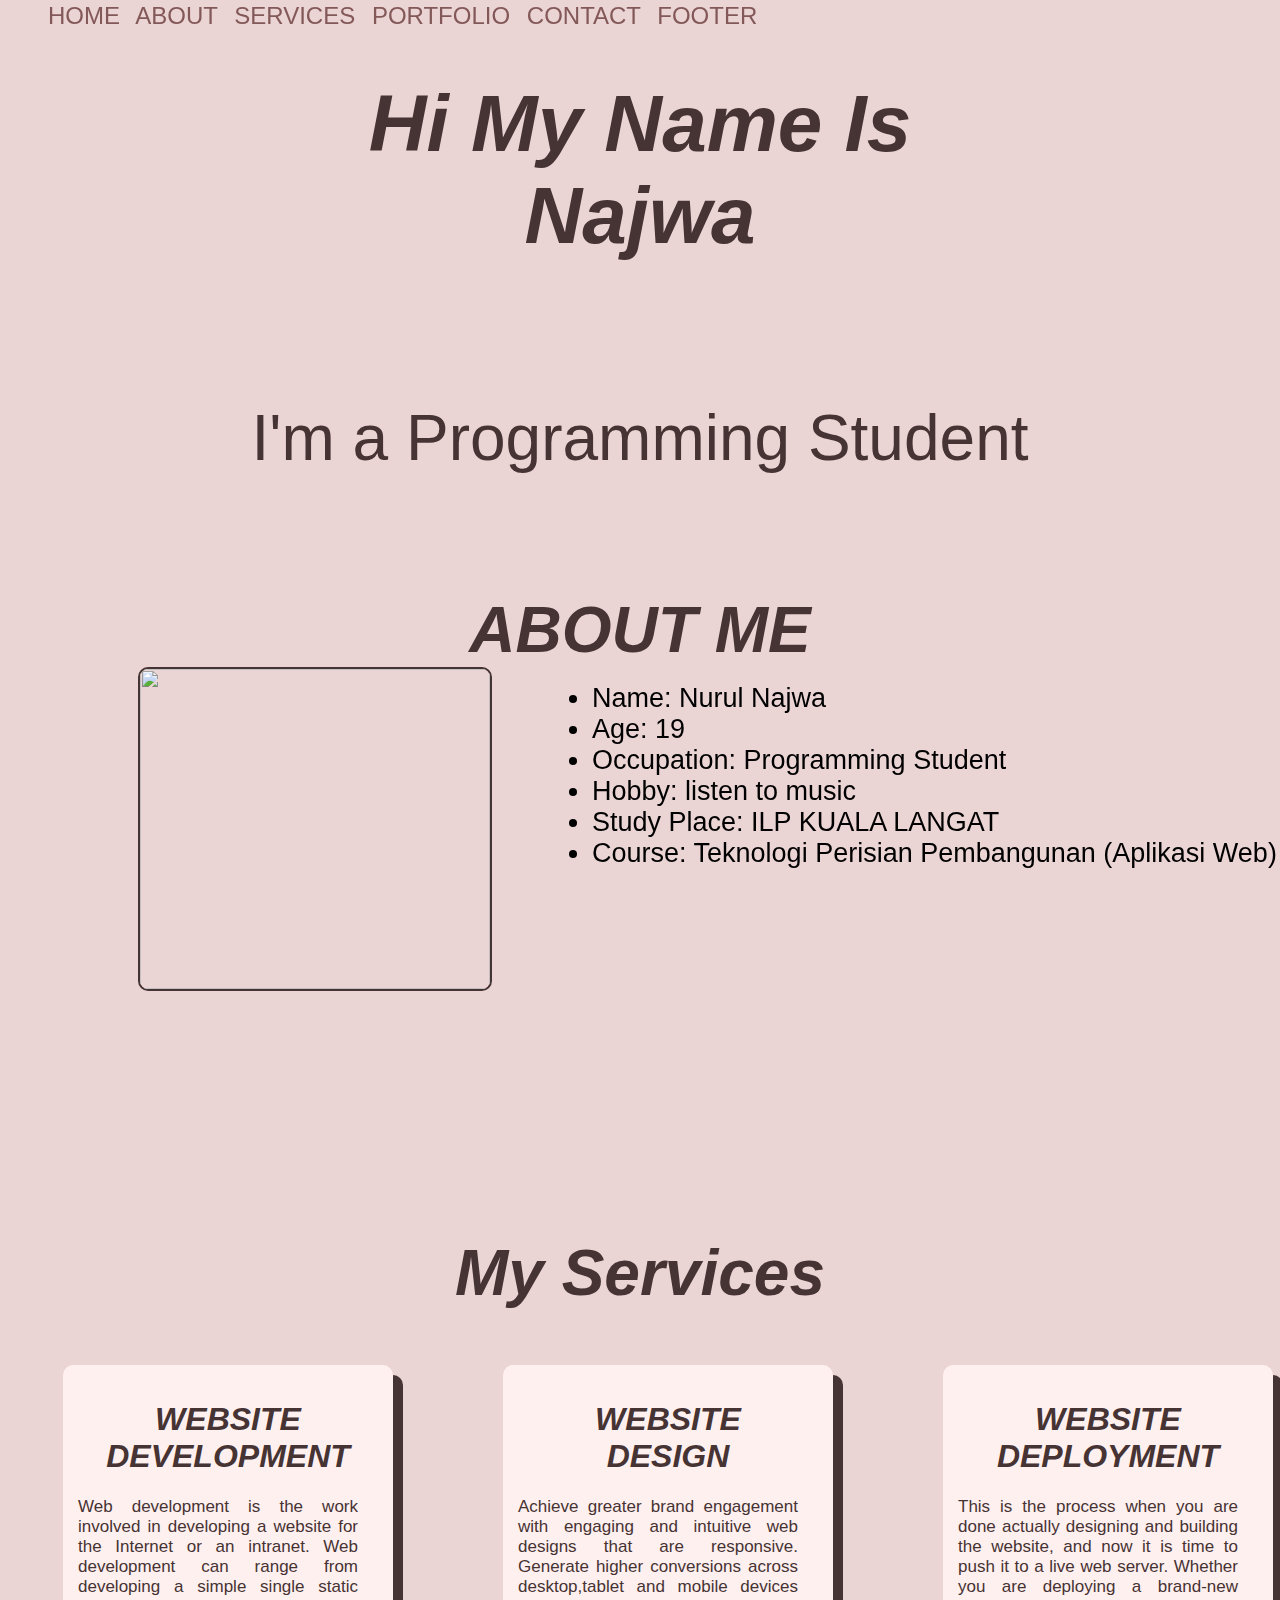
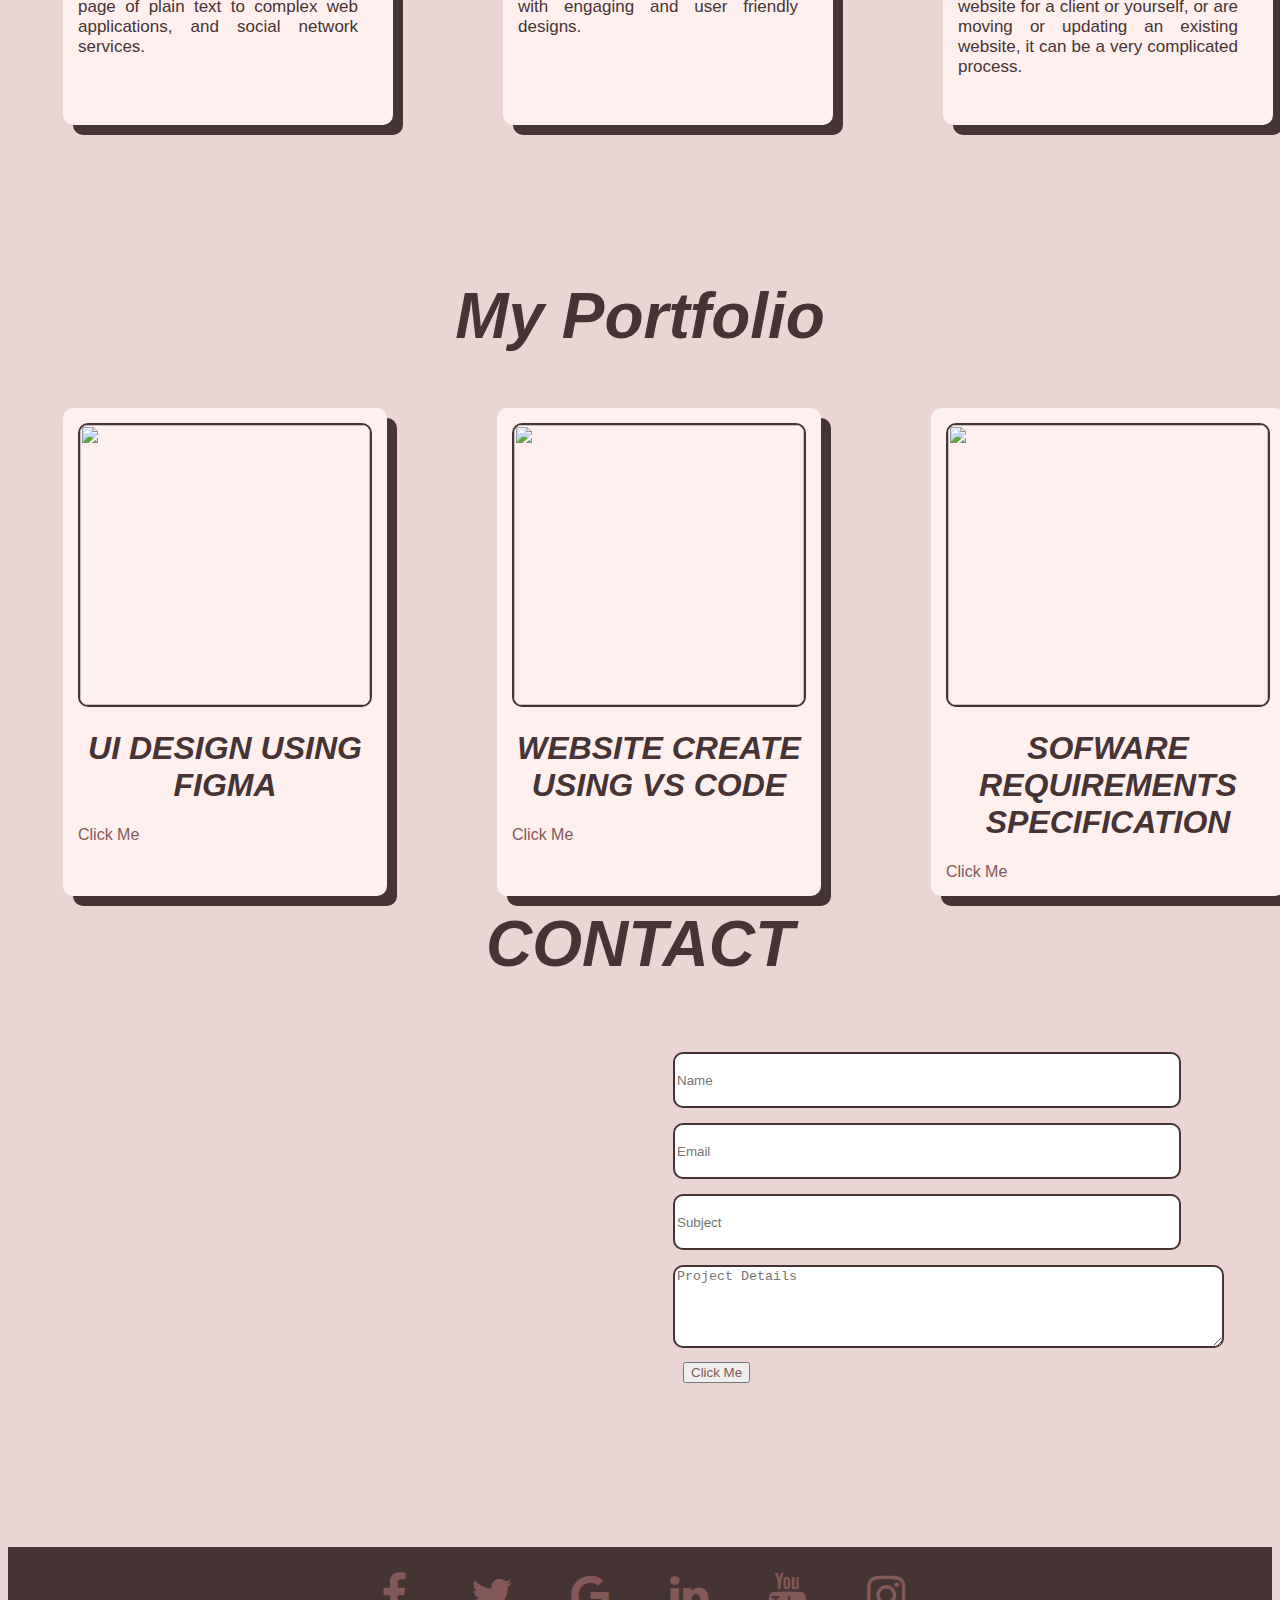
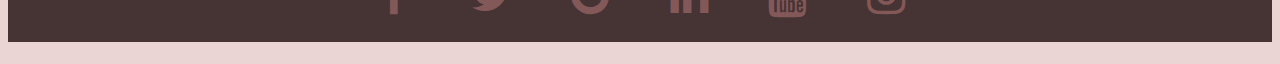
==== index.html @ 4fc029d6 "Add files via upload" ====
<!DOCTYPE html>
<html style="scroll-behavior: smooth;" lang="en">

<head>
    <meta charset="UTF-8">
    <meta http-equiv="X-UA-Compatible" content="IE=edge">
    <meta name="viewport" content="width=device-width, initial-scale=1.0">
    <title>Amali</title>
    <link rel="stylesheet" href="style.css">
    <link rel="stylesheet" href="https://cdnjs.cloudflare.com/ajax/libs/font-awesome/4.7.0/css/font-awesome.min.css">

</head>

<body>
    <!-- home section -->
    <section class="home" id="home">
        <ul class="header">
            <a class="nav-link" href="#home">HOME</a>
            <a class="nav-link" href="#aboutUs">ABOUT</a>
            <a class="nav-link" href="#Services">SERVICES</a>
            <a class="nav-link" href="#Portfolio">PORTFOLIO</a>
            <a class="nav-link" href="#Contact">CONTACT</a>
            <a class="nav-link" href="#footer">FOOTER</a>
        </ul>

        <h1 class="home1">Hi My Name Is <br> Najwa</h1>
        <p class="phome">I'm a Programming Student</p>

    </section>


    <section class="aboutUs" id="aboutUs">

        <h1 class="phome">ABOUT ME</h1>
        <img class="aboutp" src="img/msg5036506636-7339.jpg" alt="">

        <li>Name: Nurul Najwa </li>
        <li>Age: 19 </li>
        <li>Occupation: Programming Student</li>
        <li>Hobby: listen to music </li>
        <li>Study Place: ILP KUALA LANGAT</li>
        <li>Course: Teknologi Perisian Pembangunan (Aplikasi Web) </li>

    </section>


    <!-- services -->
    <section class="Services" id="Services" style="height: 600px;">
        <h1 class="phome">My Services</h1>

        <div class="card-body">

            <div class="card-1">
                <h1 class="card-title">WEBSITE DEVELOPMENT</h1>
                <p class="card-text">Web development is the work involved in developing a website for the Internet or an
                    intranet. Web development can range from developing a simple single static page of plain text to
                    complex web applications, and social network services.</p>
            </div>

            <div class="card-2">
                <h1 class="card-title">WEBSITE <br> DESIGN</h1>
                <p class="card-text">Achieve greater brand engagement with engaging and intuitive web designs that are
                    responsive. Generate higher conversions across desktop,tablet and mobile devices with engaging and
                    user friendly designs.</p>
            </div>

            <div class="card-3">
                <h1 class="card-title">WEBSITE DEPLOYMENT</h1>
                <p class="card-text">This is the process when you are done actually designing and building the website,
                    and now it is time to push it to a live web server. Whether you are deploying a brand-new website
                    for a client or yourself, or are moving or updating an existing website, it can be a very
                    complicated process.</p>
            </div>
        </div>

    </section>


    <!-- Portfolio -->
    <section class="Portfolio" id="Portfolio" style="height: 600px;">
        <h1 class="phome">My Portfolio</h1>
        <div class="card-body">
            <div class="cardp-1">
                <img class="p" src="img/Tangkap layar 2022-06-27 103601.png" alt="">
                <h1 class="card-title">UI DESIGN USING FIGMA</h1>
                <a href="#" class="btn">Click Me</a>
            </div>

            <div class="cardp-2">
                <img class="p" src="img/Tangkap layar 2022-06-27 144738.png" alt="">
                <h1 class="card-title">WEBSITE CREATE USING VS CODE</h1>
                <a href="file:///C:/xampp/New%20folder/htdocs/Module_A/ourservice.html" class="btn">Click Me</a>
            </div>

            <div class="cardp-3">
                <img class="p" src="img/photo1656312200.jpeg" alt="" style="width: 20em;">
                <h1 class="card-title">SOFWARE REQUIREMENTS SPECIFICATION</h1>
                <a href="#" class="btn">Click Me</a>
            </div>
        </div>
    </section>

    <!-- contact section -->

    <section class="Contact" id="Contact" style="height: 700px;">
        <h1 class="phome1">CONTACT</h1>
        <iframe
            src="https://www.google.com/maps/embed?pb=!1m18!1m12!1m3!1d127498.971696528!2d101.55778015631604!3d3.00207024530478!2m3!1f0!2f0!3f0!3m2!1i1024!2i768!4f13.1!3m3!1m2!1s0x31cdb4858700458b%3A0x450f0f6588f66ff!2sPuchong%2C%20Selangor!5e0!3m2!1sen!2smy!4v1655821055252!5m2!1sen!2smy"
            width="600" height="450" style="border:0;" allowfullscreen="" loading="lazy"
            referrerpolicy="no-referrer-when-downgrade"></iframe>

        <div class="input">
            <input type="text" placeholder="Name" style="width:500px; height: 50px;"> <br>
            <input type="text" placeholder="Email" style="width: 500px; height: 50px;"> <br>
            <input type="text" placeholder="Subject" style="width:500px; height: 50px;"> <br>
            <textarea name="project" id="2" cols="66" rows="5" placeholder="Project Details"></textarea>
            <br>
            <button><a href="https://web.telegram.org/">Click Me</a></button>
        </div>
    </section>

    <!-- footer section -->
    <section class="footer" id="footer">
        <div class="icon">
            <a href="#" style=" font-size: 45px;" class="fa fa-facebook"></a>
            <a href="#" style=" font-size: 45px;" class="fa fa-twitter"></a>
            <a href="#" style=" font-size: 45px;" class="fa fa-google"></a>
            <a href="#" style=" font-size: 45px;" class="fa fa-linkedin"></a>
            <a href="#" style=" font-size: 45px;" class="fa fa-youtube"></a>
            <a href="#" style=" font-size: 45px;" class="fa fa-instagram"></a>
        </div>
    </section>
</body>

</html>
---- style.css ----
body{
    background-color: rgb(235, 212, 212);
    font-family: Verdana, Geneva, Tahoma, sans-serif;
}
/* home section */
.header {
    word-spacing: 10px;
    font-size: x-large;
    text-align: center;
    position: fixed;
    text-decoration: none;
}
a:link {
    color:rgb(131, 88, 88);
    text-decoration: none;
} 
a:visited {
      color:  rgb(70, 51, 51);
      text-decoration: none;
}   
a:hover {
     color: wheat;
     text-decoration: none;
}  
a:active {
     color: rgb(255, 145, 0);
     text-decoration: none;
} 
.nav-link{
  text-decoration: none;
  }  

.home1{
    font-size: 5rem;
    text-align: center;
    color:  rgb(70, 51, 51);
    margin-top: -30px;
    padding-top: 100px;
}
/* aboutUs */


.aboutp{
    margin-left: 130px;
    border-radius: 10px;
}
li{
    position: relative;
    bottom: 310px;
    left: 584px;
    font-size: 27px;
}
img{

    height: 320px;
    width: 350px;
    border: 2px solid rgb(70, 51, 51) ;

}
h1{
    text-align: center;
    font-style: oblique;
}

.aboutUs{
    height: 600px;
}
/* services */

.card-body{
    display: inline-flex;

} 
.card-1{
    width: 300px;
    height: 330px;
    background-color:  rgb(255, 240, 240);
    box-shadow: 10px 10px;
    color: rgb(70, 51, 51);
    border-radius: 10px;
    margin: 55px;
    padding: 15px; 
  }
  .card-2{
    width: 300px;
    border-radius: 10px;
    height: 330px;
    background-color:  rgb(255, 240, 240);
    box-shadow: 10px 10px;
    color: rgb(70, 51, 51);
    padding: 15px; 
    margin: 55px;
    
  }
  .card-3{
    width: 300px;
    height: 330px;
    padding: 15px; 
    background-color:  rgb(255, 240, 240);
    box-shadow: 10px 10px; 
    color: rgb(70, 51, 51);
    border-radius: 10px;
    margin: 55px;
  }
  .services{
    height: 900px;
  }
  .card-text{ 
    text-align: justify;
    font-size: 17px;
    width: 280px;
}
/* Portfolio */
  
  .cardp-1{
  

    padding: 15px; 
    background-color:  rgb(255, 240, 240);
    box-shadow: 10px 10px;
    color: rgb(70, 51, 51);
    border-radius: 10px;
     margin: 55px;
  }
  .cardp-2{
  
  

    padding: 15px;
    background-color:  rgb(255, 240, 240);
    box-shadow: 10px 10px;
    color: rgb(70, 51, 51);
    border-radius: 10px;
    margin: 55px;

  }
  .cardp-3{
  
  
    padding: 15px; 
    background-color:  rgb(255, 240, 240);
    box-shadow: 10px 10px;
    color: rgb(70, 51, 51);
    border-radius: 10px;
    margin: 55px;
 
  }
  .p{
    
    height: 280px;
    width: 290px;
    border-radius: 10px;

  }
  .phome1{
    padding-top: 60px;
    font-size: 4rem;
    text-align: center;
    color:  rgb(70, 51, 51);
  }

 /* Contact  */

iframe{
    
    margin-left: 20px;
    border-radius: 10px;
    background-color: rgb(235, 212, 212);
  }
  .input {
    padding-top: 15px;
    padding-left: 15px;
    position: relative;
    left: 650px;
    bottom: 440px;
   

  }
  button{
    margin: 10px;
    text-decoration: none;
  }
  input{
    border: 2px solid rgb(70, 51, 51);
    margin-bottom: 15px;
    background-color: white;
    border-radius: 10px;
  
  }
  textarea{
    border: 2px solid rgb(70, 51, 51);
    background-color: white;
    border-radius: 10px;
  }
  /* footer */
.footer{
    background-color: rgb(70, 51, 51) ;
    text-align: center;
    position: relative;
    
}
.fa {
    padding: 20px;
    font-size: 60px;
    width: 50px;
    text-align: center;
    text-decoration: none;
    margin: 5px 2px;
  }
  .phome{
    font-size: 4rem;
    text-align: center;
    color:  rgb(70, 51, 51);
    padding-top: 75px;
    margin-bottom: 0px;
}
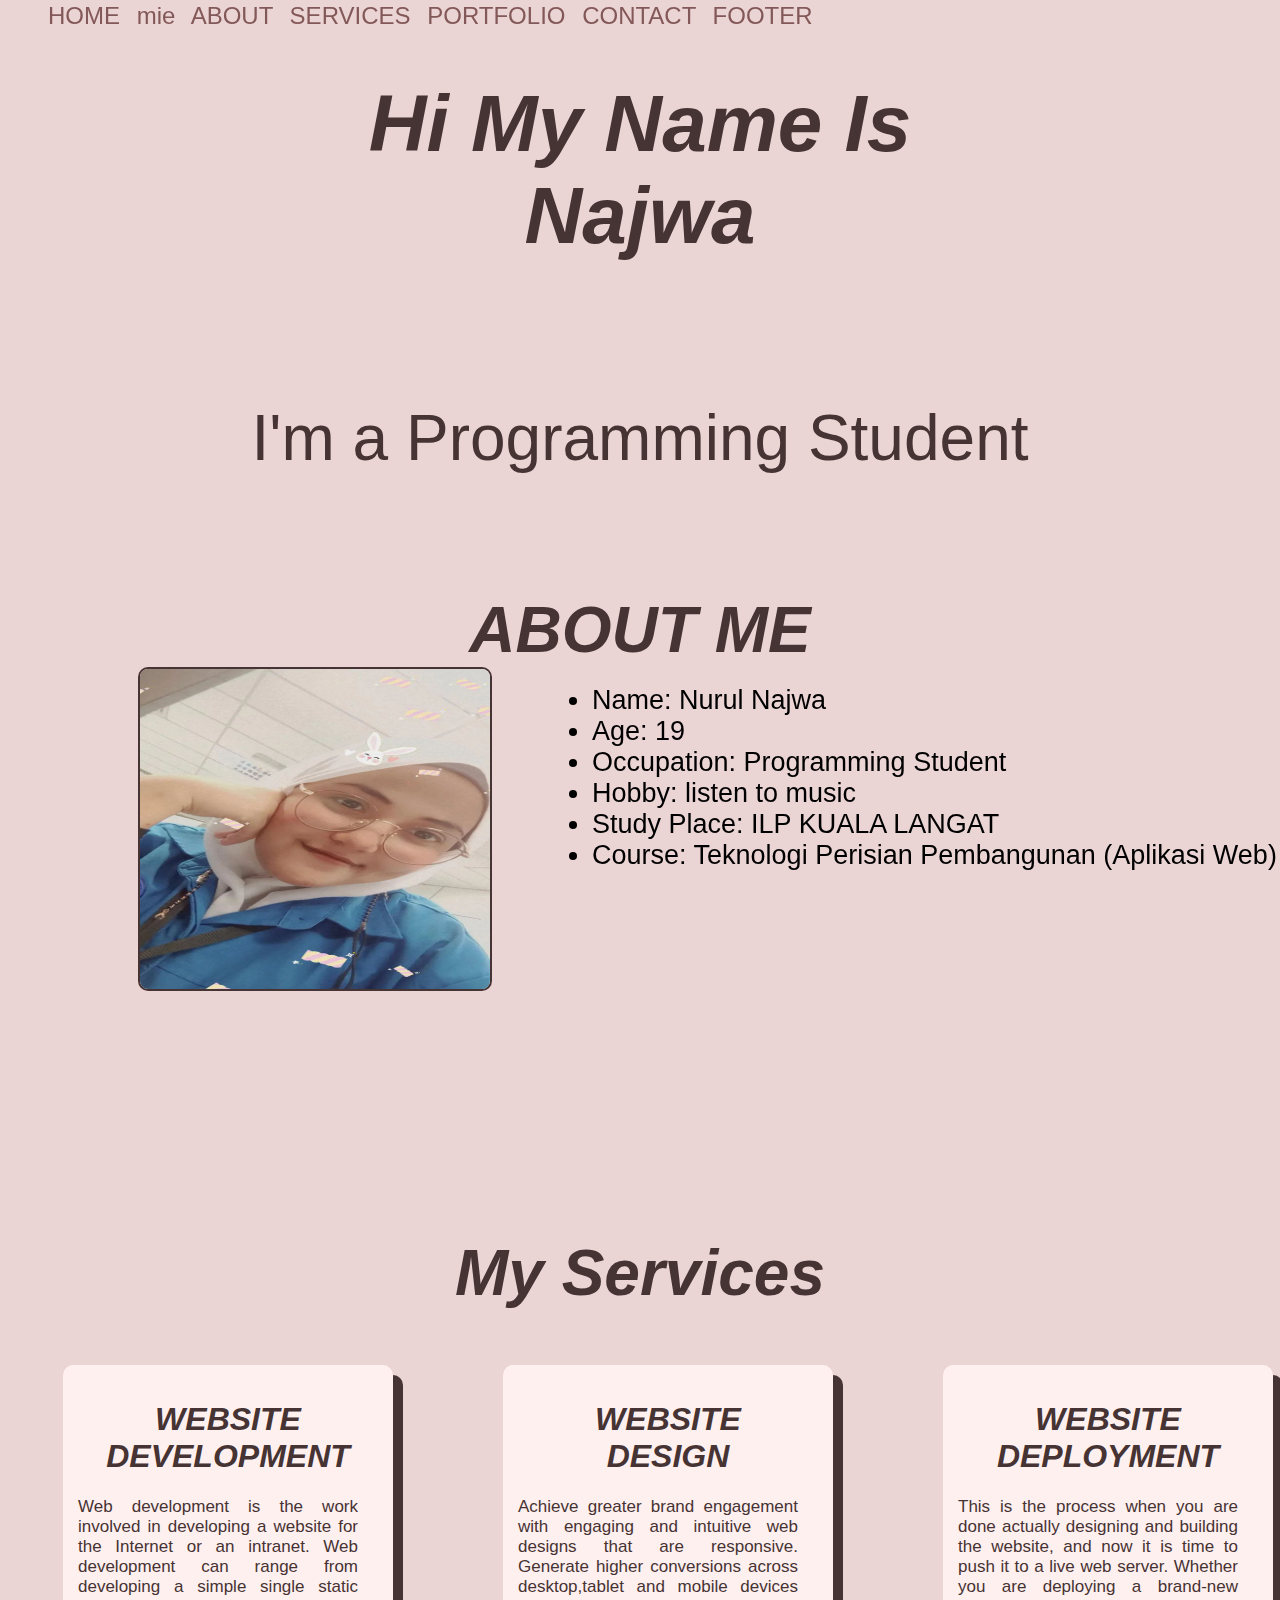
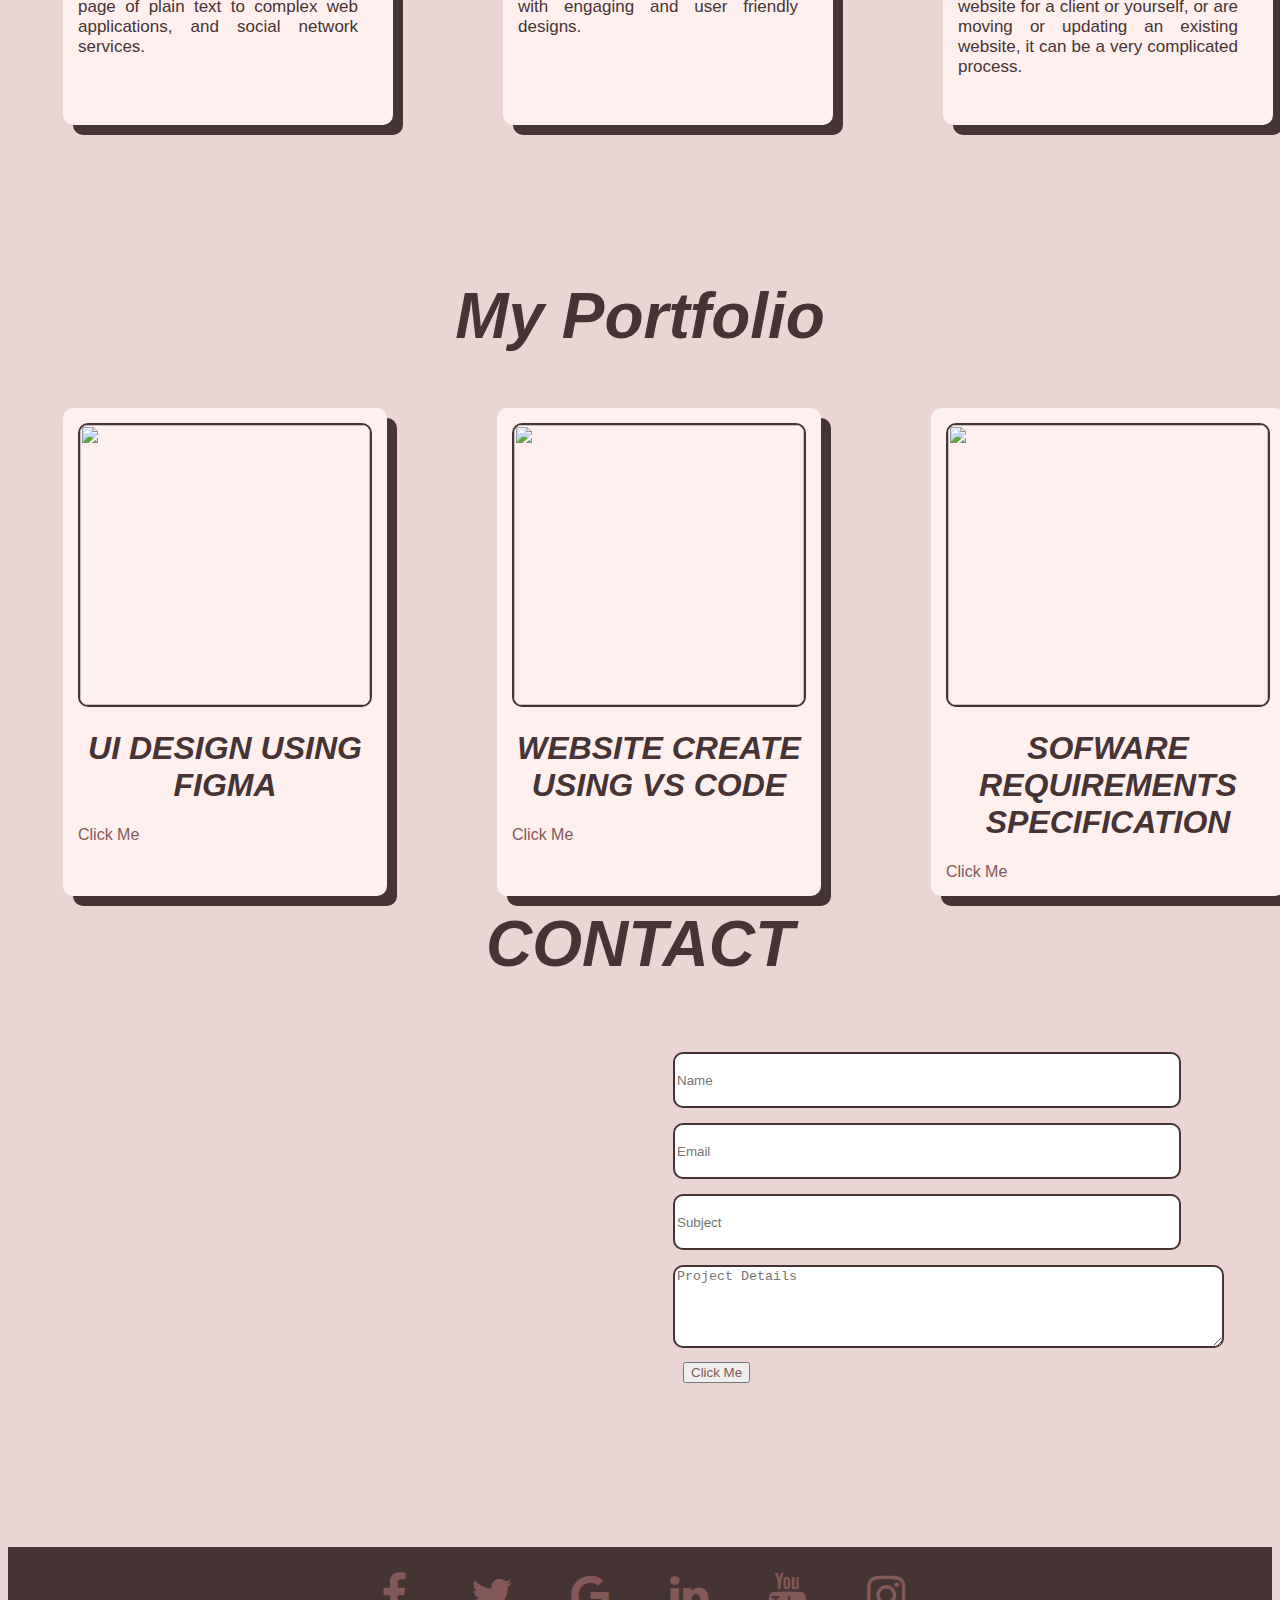
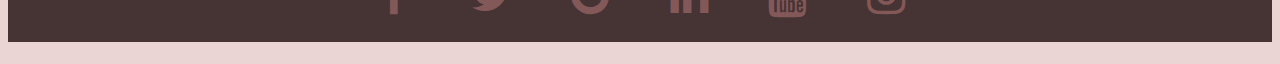
==== commit f1e0d866: "Update index.html" ====
--- a/index.html
+++ b/index.html
@@ -15,7 +15,7 @@
     <!-- home section -->
     <section class="home" id="home">
         <ul class="header">
-            <a class="nav-link" href="#home">HOME</a>
+            <a class="nav-link" href="#home">HOME mie</a>
             <a class="nav-link" href="#aboutUs">ABOUT</a>
             <a class="nav-link" href="#Services">SERVICES</a>
             <a class="nav-link" href="#Portfolio">PORTFOLIO</a>
@@ -132,4 +132,4 @@
     </section>
 </body>
 
-</html>+</html>
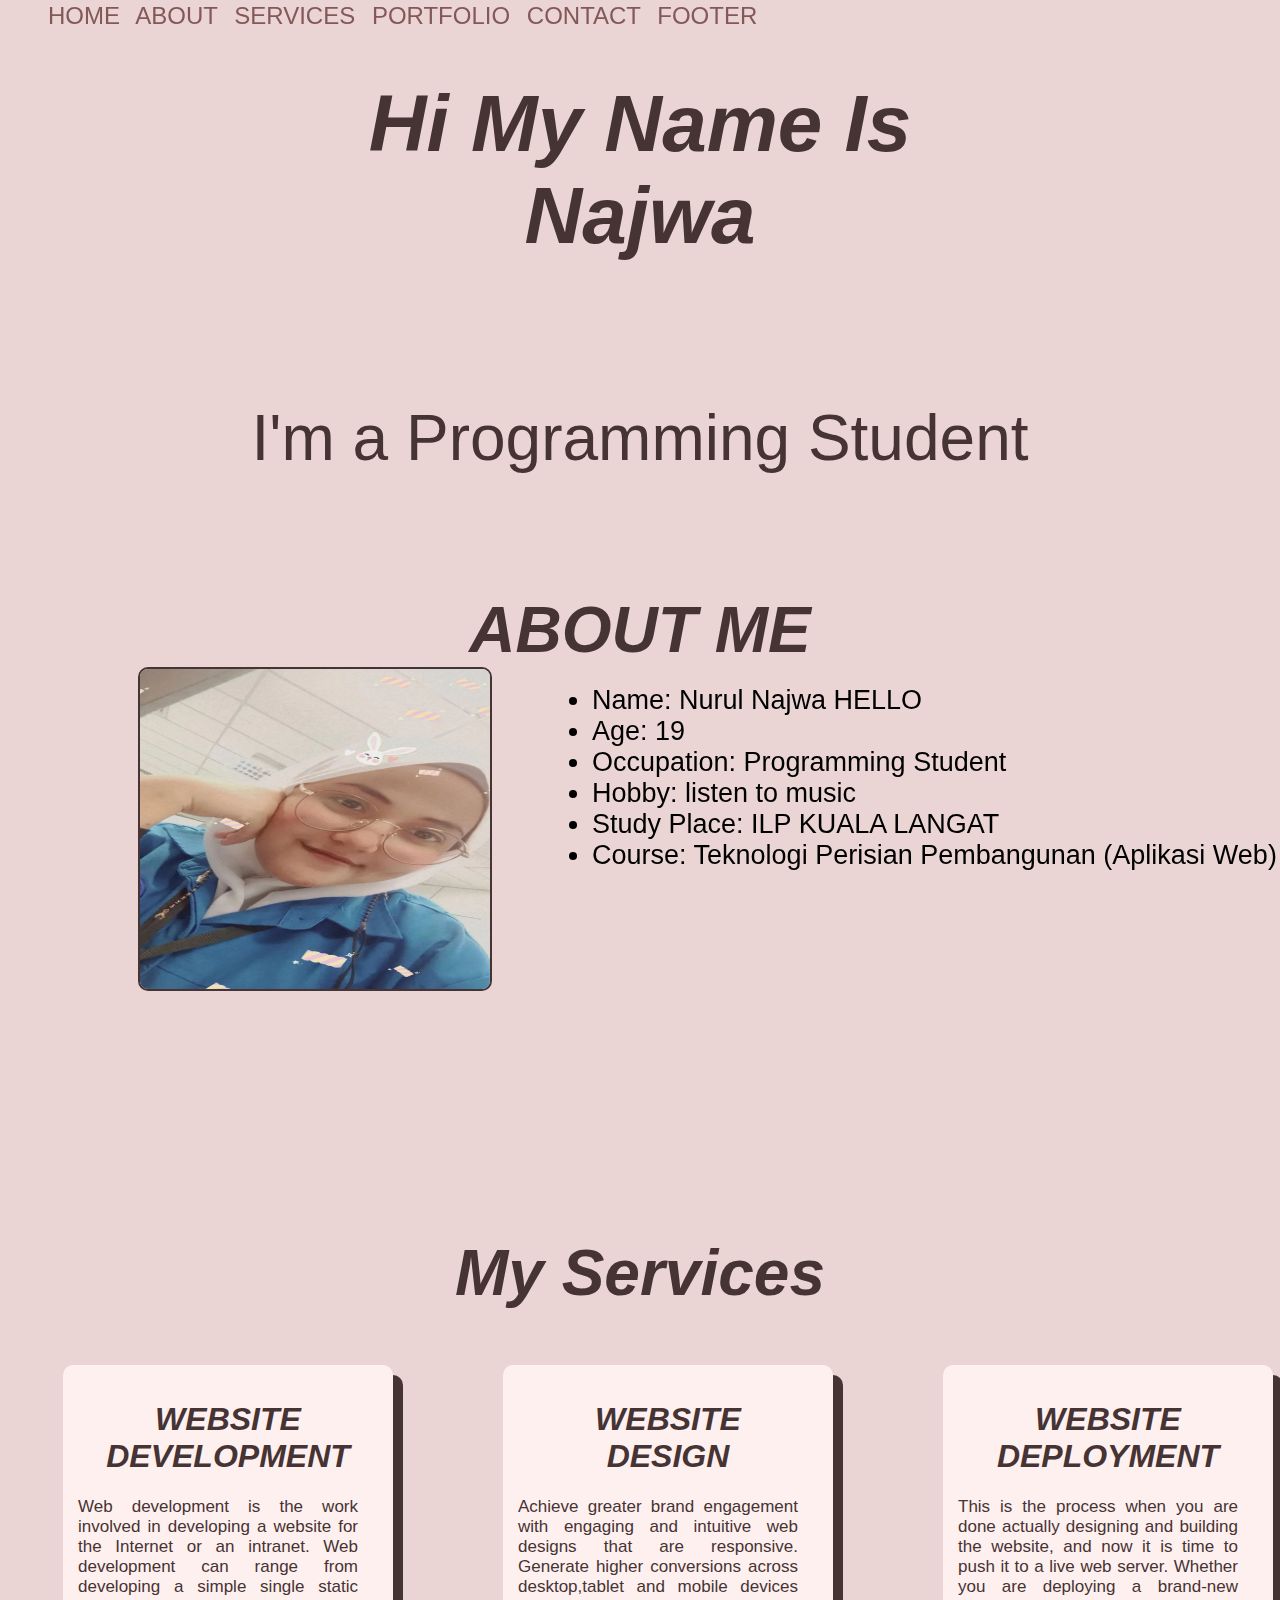
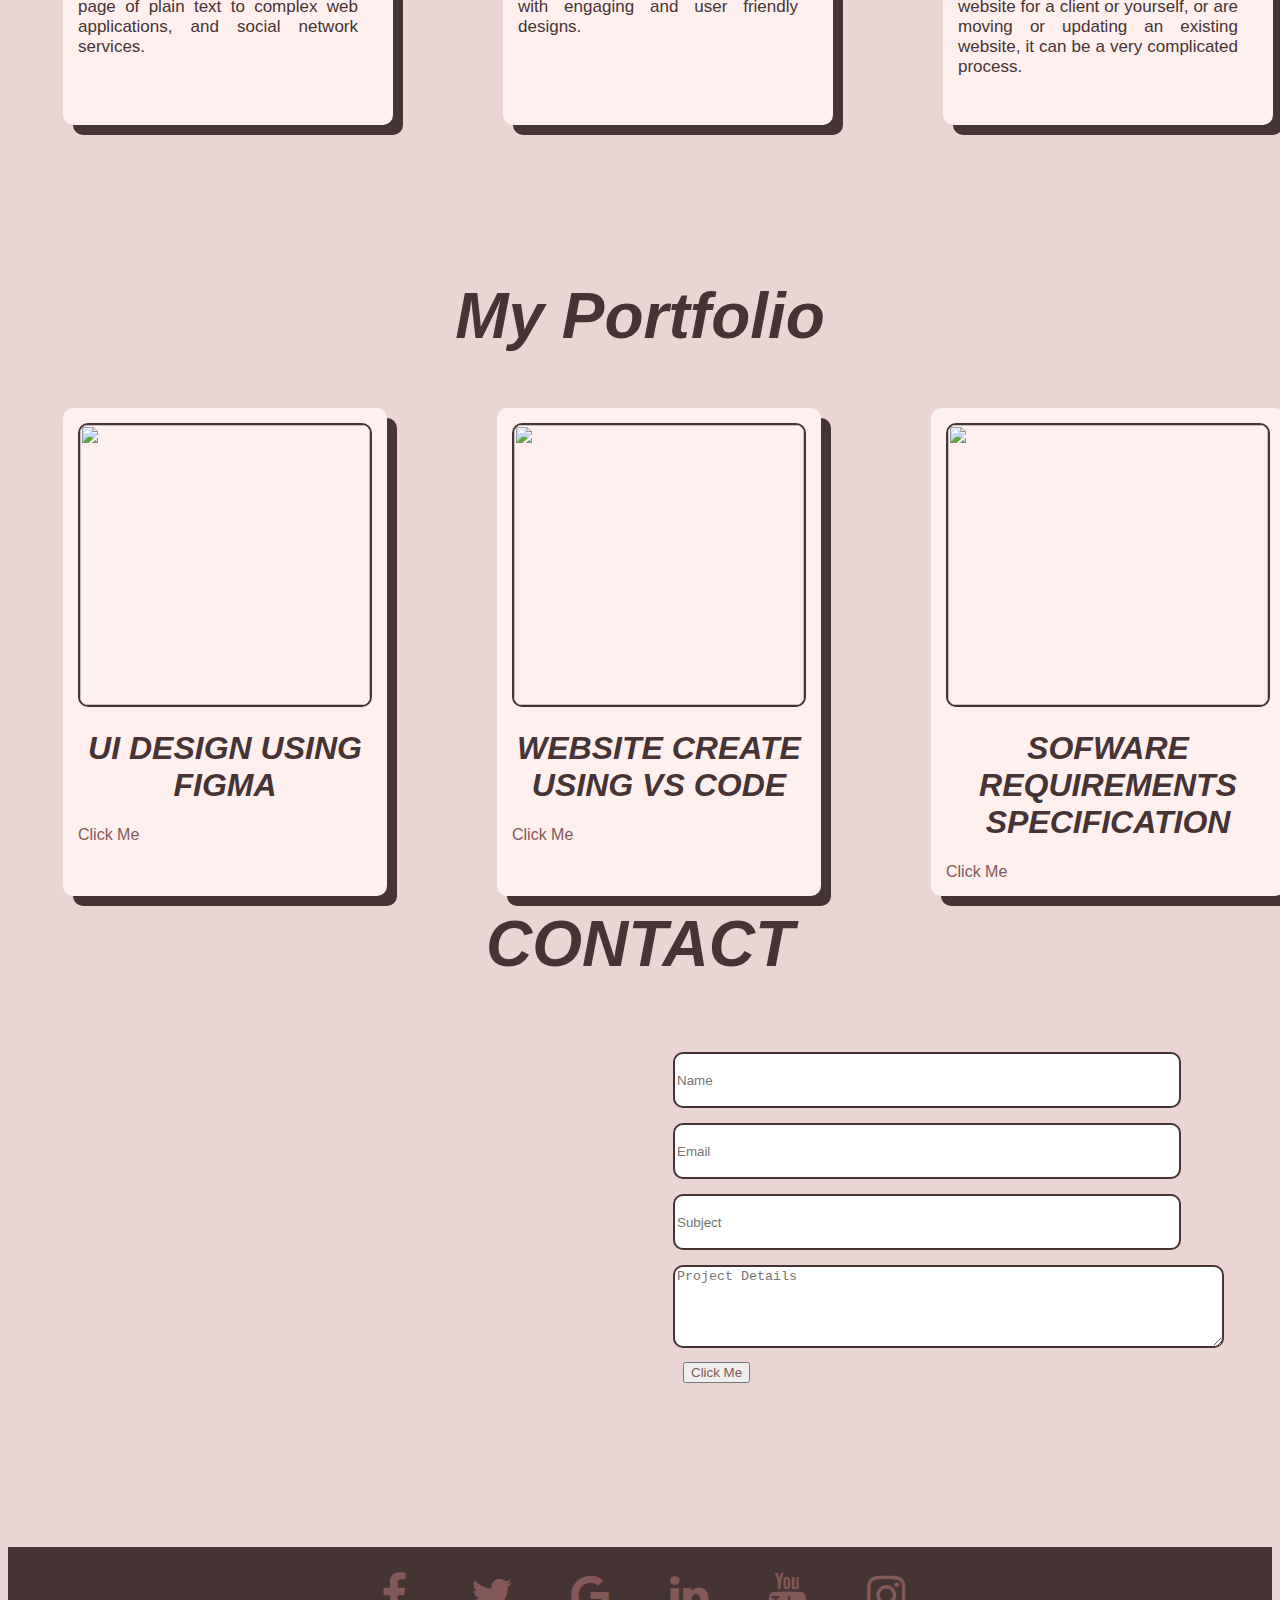
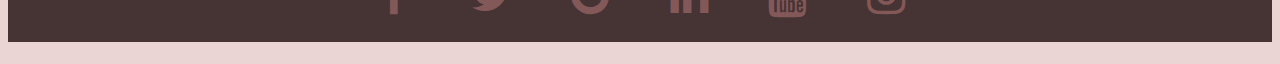
==== commit 6992731d: "Tambah hello" ====
--- a/index.html
+++ b/index.html
@@ -15,7 +15,7 @@
     <!-- home section -->
     <section class="home" id="home">
         <ul class="header">
-            <a class="nav-link" href="#home">HOME mie</a>
+            <a class="nav-link" href="#home">HOME</a>
             <a class="nav-link" href="#aboutUs">ABOUT</a>
             <a class="nav-link" href="#Services">SERVICES</a>
             <a class="nav-link" href="#Portfolio">PORTFOLIO</a>
@@ -34,7 +34,7 @@
         <h1 class="phome">ABOUT ME</h1>
         <img class="aboutp" src="img/msg5036506636-7339.jpg" alt="">
 
-        <li>Name: Nurul Najwa </li>
+        <li>Name: Nurul Najwa HELLO </li>
         <li>Age: 19 </li>
         <li>Occupation: Programming Student</li>
         <li>Hobby: listen to music </li>
